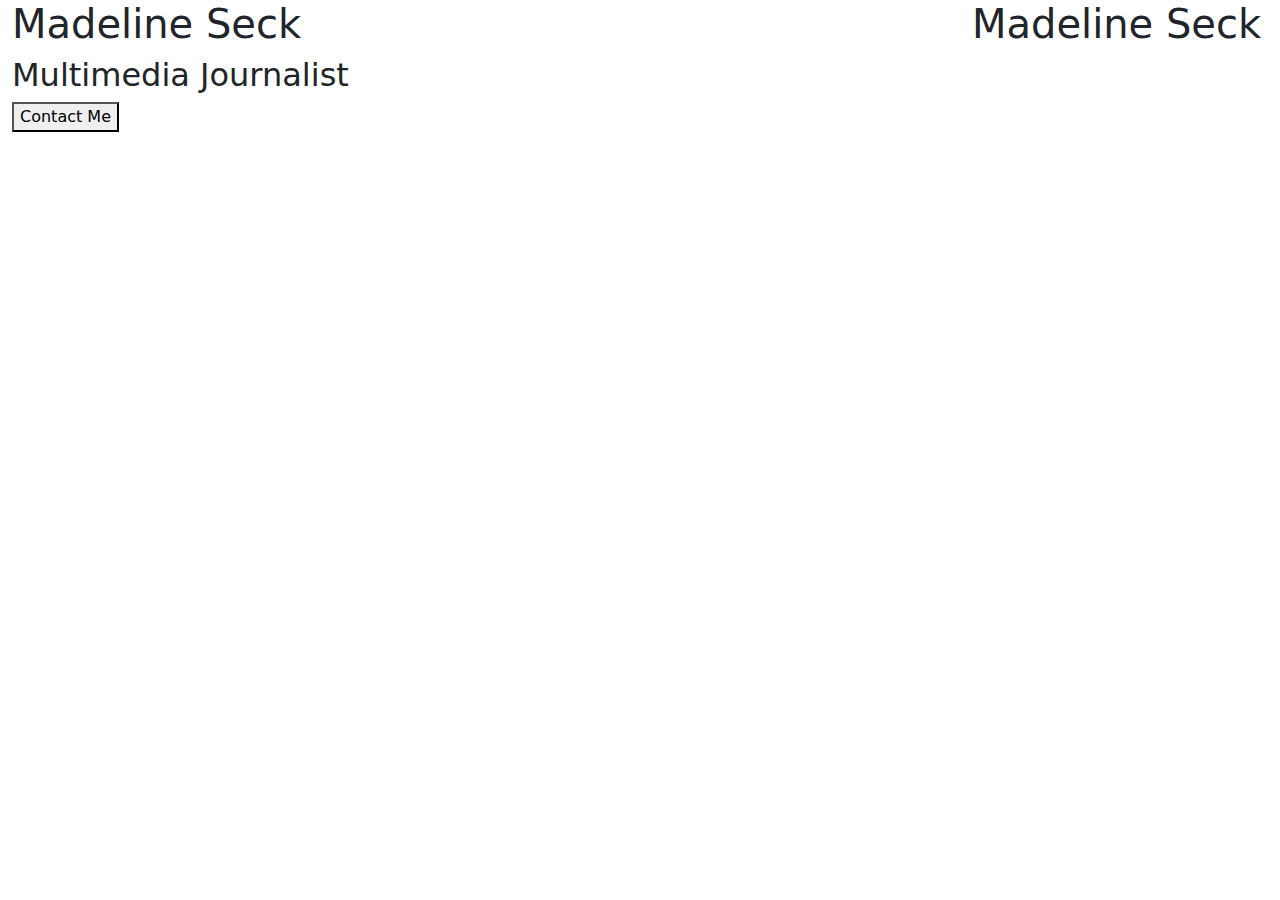
==== online portfolio/index.html @ a856a3d2 "drafted" ====
<!DOCTYPE html>
<html lang="en">
    <head>
          <meta charset="UTF-8" />
        <meta name="viewport" content="width=device-width, initial-scale=1" />

        <title>Title</title>

        <link href="https://cdn.jsdelivr.net/npm/bootstrap@5.3.3/dist/css/bootstrap.min.css"
            rel="stylesheet"
            integrity="sha384-QWTKZyjpPEjISv5WaRU9OFeRpok6YctnYmDr5pNlyT2bRjXh0JMhjY6hW+ALEwIH"
            crossorigin="anonymous" />
        
    <link href= "style.css" rel="stylesheet"
    </head>
    <body>
    
        
   <div class="container-fluid">
       
   <div class="row">
       
    <div class="col-sm-9">
       <h1>Madeline Seck</h1>
        <h2>Multimedia Journalist</h2>
        <button>Contact Me</button>
         </div>
        
       
         <div class="col-sm-3">
       <h1>Madeline Seck</h1>
             
                </div>
             
             
             
   
        <body>  
        </body>
</html>
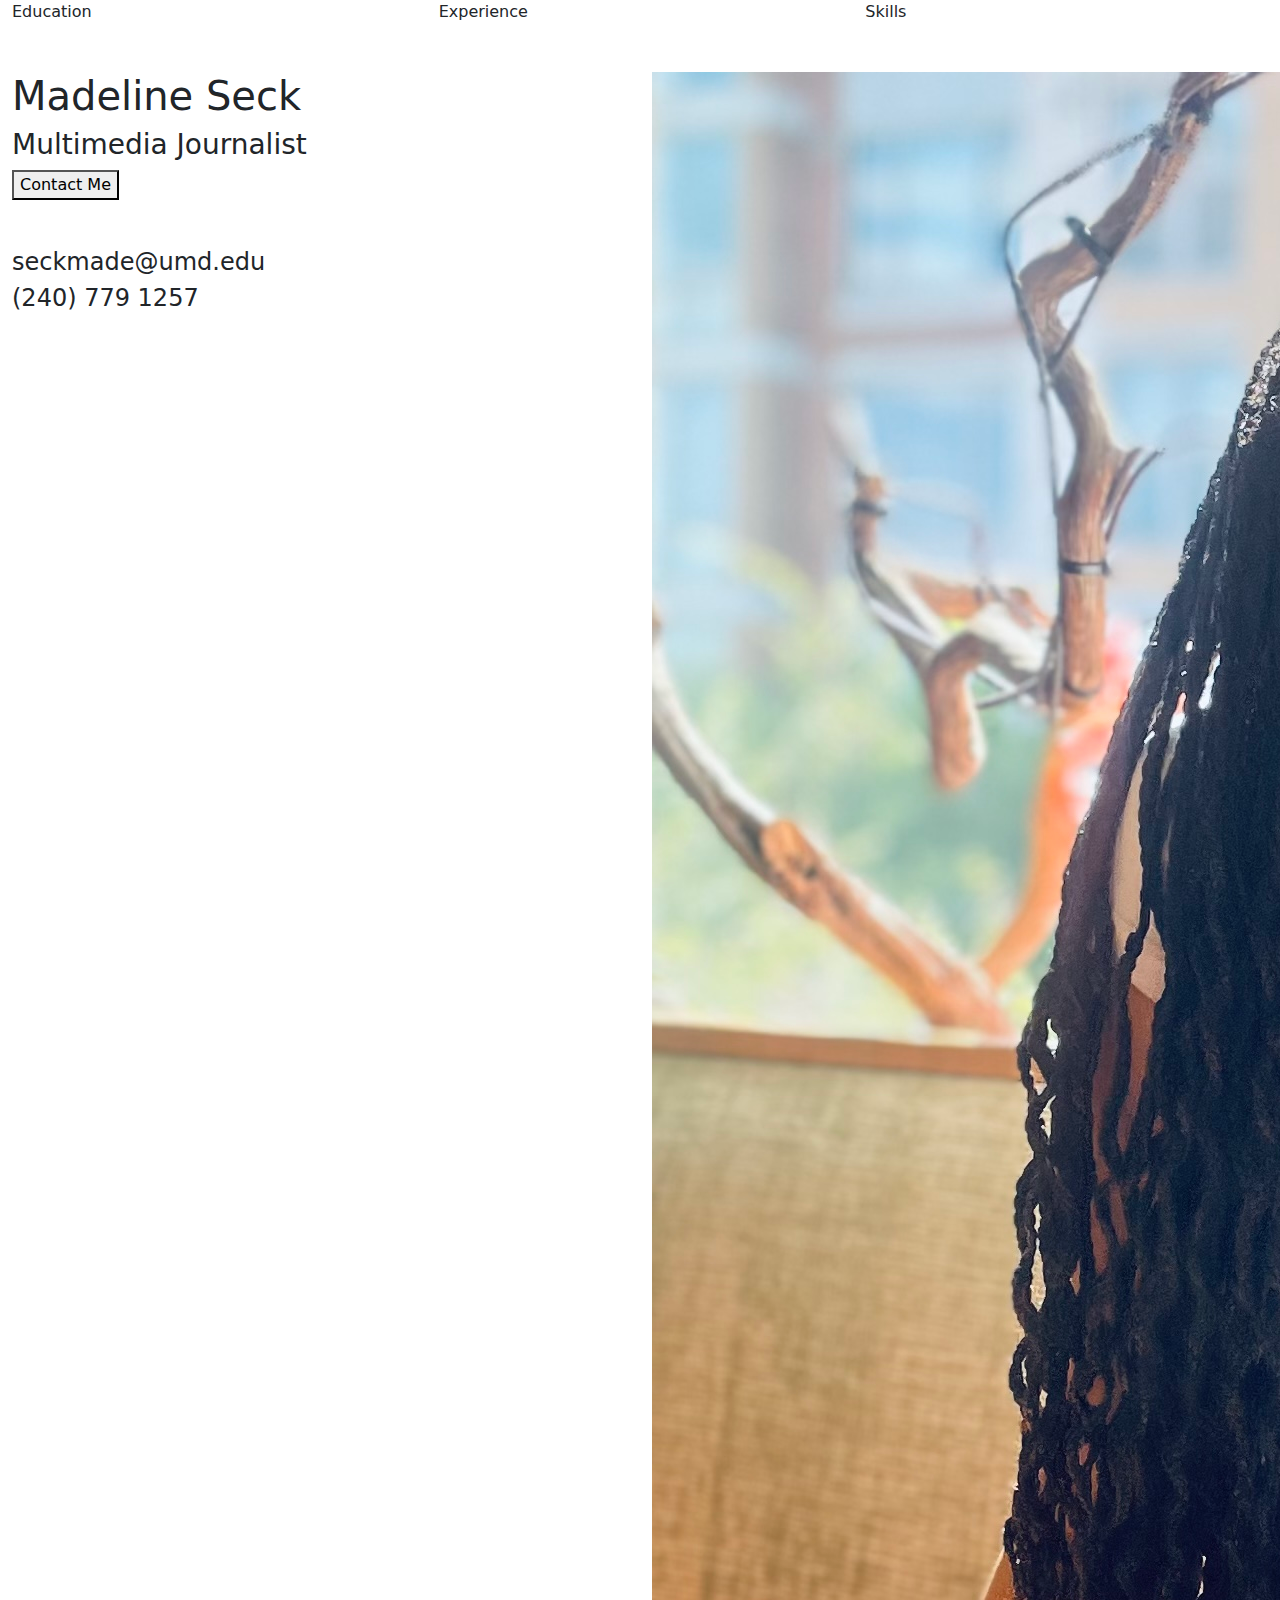
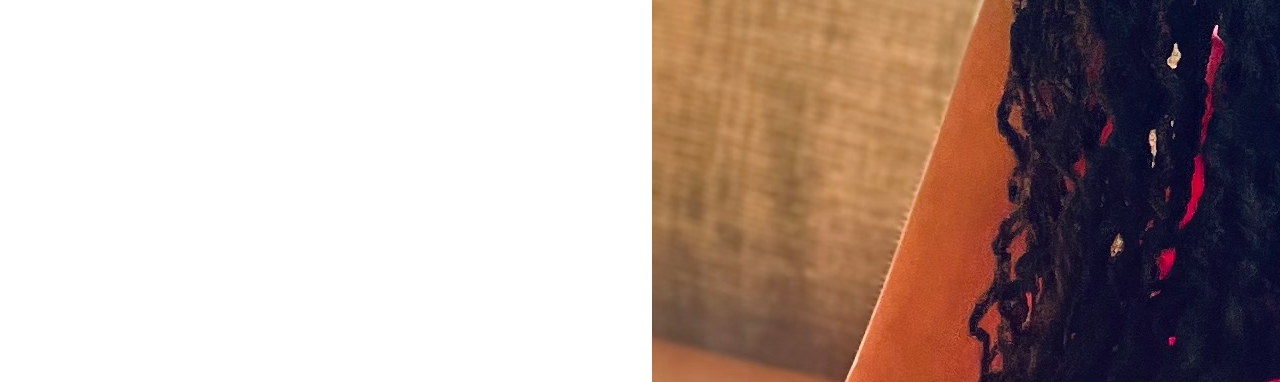
==== commit 101353aa: "Worked more on portfolio" ====
--- a/online portfolio/index.html
+++ b/online portfolio/index.html
@@ -1,40 +1,81 @@
 <!DOCTYPE html>
 <html lang="en">
-    <head>
-          <meta charset="UTF-8" />
+   
+        <head>
+        <meta charset="UTF-8" />
         <meta name="viewport" content="width=device-width, initial-scale=1" />
 
-        <title>Title</title>
+        <title>Madeline Seck Online Portfolio</title>
 
-        <link href="https://cdn.jsdelivr.net/npm/bootstrap@5.3.3/dist/css/bootstrap.min.css"
+        <link rel="preconnect" href="https://fonts.googleapis.com" />
+        <link rel="preconnect" href="https://fonts.gstatic.com" crossorigin />
+        <link
+            href="https://fonts.googleapis.com/css2?family=Arvo:ital,wght@0,400;0,700;1,400;1,700&display=swap"
+            rel="stylesheet" />
+
+        <link
+            href="https://cdn.jsdelivr.net/npm/bootstrap@5.3.3/dist/css/bootstrap.min.css"
             rel="stylesheet"
             integrity="sha384-QWTKZyjpPEjISv5WaRU9OFeRpok6YctnYmDr5pNlyT2bRjXh0JMhjY6hW+ALEwIH"
             crossorigin="anonymous" />
         
-    <link href= "style.css" rel="stylesheet"
+    <link href="style.css" rel="stylesheet">
+    
     </head>
+    
     <body>
+        
+        
     
+         <div class="container-fluid" id="navigation">
+
         
-   <div class="container-fluid">
+  <div class="row">
+    <div class="col-sm-4">
+      Education 
+    </div>
+    <div class="col-sm-4">
+      Experience  
+    </div>
+    <div class="col-sm-4">
+      Skills
+    </div>
+  </div>
+</div>
+
+         <br><br>
+        
+        <div class="container-fluid" id="topper">
        
-   <div class="row">
-       
-    <div class="col-sm-9">
-       <h1>Madeline Seck</h1>
-        <h2>Multimedia Journalist</h2>
-        <button>Contact Me</button>
+            <div class="row">
+    <div class="col-sm-6">
+        <h1>Madeline Seck</h1>
+        <h3>Multimedia Journalist</h3> 
+        <button>Contact Me</button> 
+        <br><br><br>
+
+        <h4>seckmade@umd.edu</h4>
+         <h4>(240) 779 1257</h4>
          </div>
         
        
-         <div class="col-sm-3">
-       <h1>Madeline Seck</h1>
+         <div class="col-sm-6">
+             <img src="IMG_5404.jpeg">
              
-                </div>
+            </div>
+            </div>
+        </div>
              
              
+
+             
+     
              
    
-        <body>  
-        </body>
+
+             
+         
+            
+             
+             <body>  
 </html>
